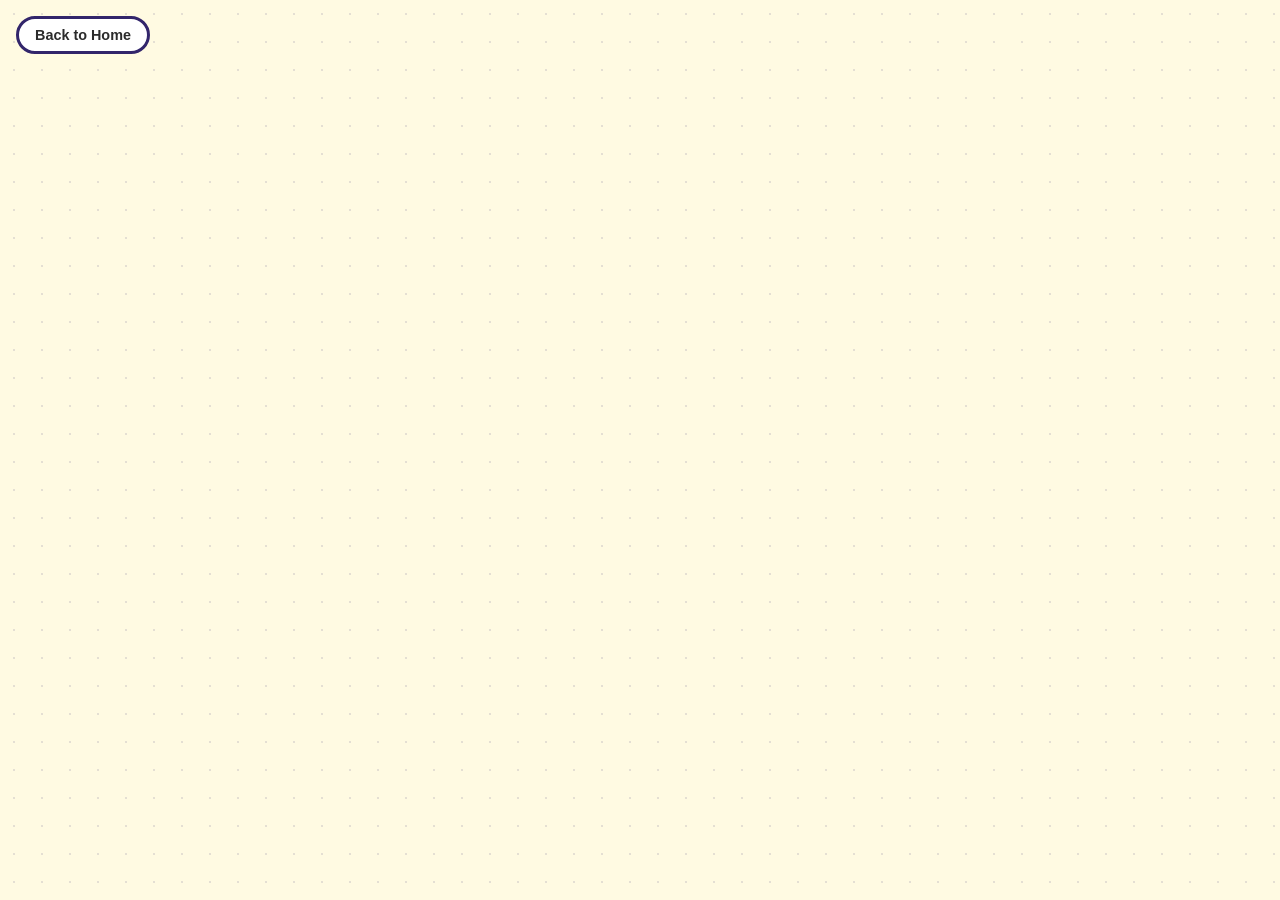
==== aboutus.html @ 91bc9e38 "Add files via upload" ====
<!DOCTYPE html>
<html lang="en">
<head>
    <meta charset="UTF-8">
    <meta name="viewport" content="width=device-width, initial-scale=1.0">
    <title>About Us</title>
    <link rel="stylesheet" href="style.css">
    <style>
        .link-button {
            display: inline-block;
            font-family: 'Outfit', sans-serif;
            font-size: 0.9rem;
            background-color: #ffffff;
            color: #2b2b2b;
            border: 3px solid #32256b;
            border-radius: 5rem;
            padding: 0.5rem 1rem;
            font-weight: 600;
            text-decoration: none;
            cursor: pointer;
        }
        .link-button:hover {
            background-color: #32256b;
            color: #ffffff;
        }
    </style>
</head>
<body>
    <div class="geo-field" aria-hidden="true">
        <div class="geo geo-triangle geo-float" style="top: 4rem; left: 4rem; --r: -12deg; transform: rotate(-12deg);"></div>
        <div class="geo geo-circle-outline geo-float" style="width: 60px; height: 60px; top: 9rem; left: 2.5rem; animation-delay: .8s;"></div>
        <div class="geo geo-circle-fill geo-float" style="width: 18px; height: 18px; top: 3.5rem; left: 46%; animation-delay: 1.4s;"></div>
        <div class="geo geo-plus geo-float" style="top: 15rem; left: 6rem; animation-delay: .3s;"></div>
        <div class="geo geo-square geo-spin" style="width: 34px; height: 34px; top: 7rem; right: 22rem;"></div>
        <div class="geo geo-triangle geo-float" style="top: 22rem; right: 26rem; transform: rotate(150deg); animation-delay: 1.1s;"></div>
        <div class="geo geo-circle-fill geo-float" style="width: 30px; height: 30px; background-color: #ff8552; top: 26rem; left: 8rem; animation-delay: .6s;"></div>
        <div class="geo geo-dash" style="width: 90px; top: 20rem; left: 12rem; transform: rotate(-6deg);"></div>
        <div class="geo geo-plus geo-float" style="top: 26.5rem; left: 40%; animation-delay: 1.6s;"></div>
        <div class="geo geo-circle-outline geo-float" style="width: 26px; height: 26px; top: 5rem; left: 60%; animation-delay: 1.9s;"></div>
    </div>
    <a class="link-button" href="index.html" style="position: relative; top: 1rem; left: 1rem;">Back to Home</a>
</body>
</html>
---- style.css ----
body {
            background-color: #fffae2;
            font-family: Arial, sans-serif;
            margin: 0;
            padding: 0;
            overflow-x: hidden;
            position: relative;
            background-image:
                radial-gradient(circle, rgba(50,37,107,0.13) 1.4px, transparent 1.4px);
            background-size: 28px 28px;
        }

        /* ---- Decorative geometry layer ---- */
        .geo-field {
            position: absolute;
            top: 0;
            left: 0;
            width: 100%;
            height: 100%;
            overflow: hidden;
            pointer-events: none;
            z-index: 0;
        }
        .geo {
            position: absolute;
            opacity: 0.9;
        }
        .geo-triangle {
            width: 0;
            height: 0;
            border-left: 22px solid transparent;
            border-right: 22px solid transparent;
            border-bottom: 38px solid #ff8552;
        }
        .geo-circle-outline {
            border-radius: 50%;
            border: 4px solid #32256b;
        }
        .geo-circle-fill {
            border-radius: 50%;
            background-color: #ffd23f;
        }
        .geo-square {
            border: 4px solid #ff8552;
            transform: rotate(18deg);
        }
        .geo-plus {
            position: absolute;
        }
        .geo-plus::before,
        .geo-plus::after {
            content: "";
            position: absolute;
            background-color: #32256b;
        }
        .geo-plus::before {
            width: 26px;
            height: 4px;
            top: 11px;
            left: 0;
        }
        .geo-plus::after {
            width: 4px;
            height: 26px;
            top: 0;
            left: 11px;
        }
        .geo-dash {
            border-bottom: 4px dashed #32256b;
        }

        @keyframes drift {
            0%, 100% { transform: translateY(0) rotate(var(--r, 0deg)); }
            50% { transform: translateY(-16px) rotate(var(--r, 0deg)); }
        }
        @keyframes spin-slow {
            from { transform: rotate(0deg); }
            to { transform: rotate(360deg); }
        }
        .geo-float { animation: drift 6s ease-in-out infinite; }
        .geo-spin { animation: spin-slow 18s linear infinite; }

        @media (prefers-reduced-motion: reduce) {
            .geo-float, .geo-spin { animation: none; }
        }
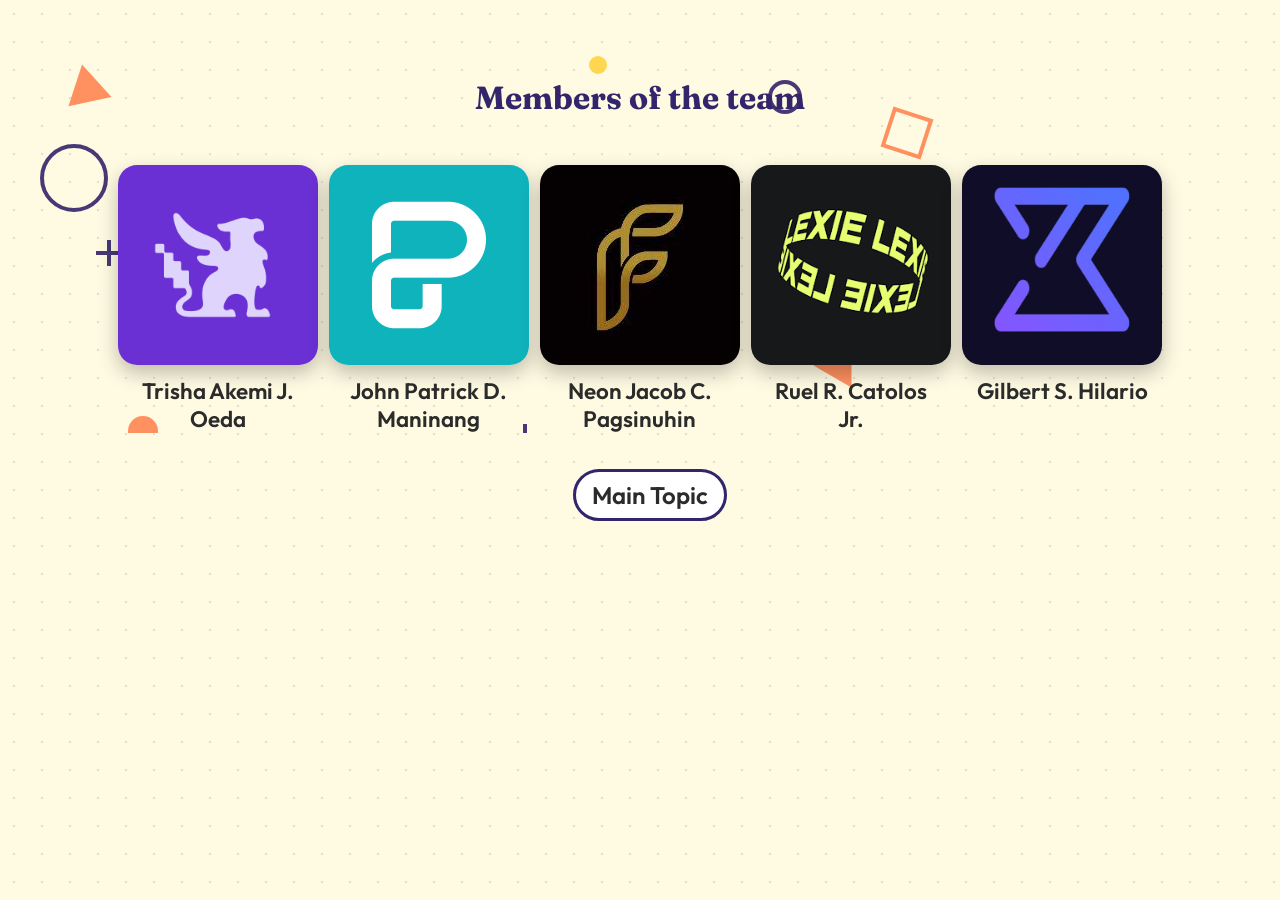
==== commit caf8a8aa: "Add files via upload" ====
--- a/aboutus.html
+++ b/aboutus.html
@@ -6,10 +6,15 @@
     <title>About Us</title>
     <link rel="stylesheet" href="style.css">
     <style>
+        @import url('https://fonts.googleapis.com/css2?family=Fraunces:ital,opsz,wght@0,9..144,400;0,9..144,700;0,9..144,900;1,9..144,600&display=swap');
+        @import url('https://fonts.googleapis.com/css2?family=Outfit:wght@300;400;500;600;700&display=swap');
+
         .link-button {
-            display: inline-block;
+            position: absolute;
+            top: 30rem;
+            left: 43.5%;
             font-family: 'Outfit', sans-serif;
-            font-size: 0.9rem;
+            font-size: 1.5rem;
             background-color: #ffffff;
             color: #2b2b2b;
             border: 3px solid #32256b;
@@ -18,14 +23,69 @@
             font-weight: 600;
             text-decoration: none;
             cursor: pointer;
+            position: relative;
+            z-index: 1;
         }
         .link-button:hover {
             background-color: #32256b;
             color: #ffffff;
         }
+
+        .page-title {
+            font-family: 'Fraunces', serif;
+            font-weight: 700;
+            font-size: 2rem;
+            color: #32256b;
+            margin: 0 0 1rem 0;
+            text-align: center;
+        }
+
+        .container {
+            position: relative;
+            z-index: 1;
+            width: 80%;
+            max-width: 1100px;
+            margin: 3rem auto 2rem auto;
+            display: flex;
+            flex-direction: column;
+            align-items: center;
+        }
+
+        .team-grid {
+            display: grid;
+            grid-template-columns: repeat(auto-fit, minmax(160px, 1fr));
+            gap: 2rem;
+            width: 100%;
+        }
+
+        .member-card {
+            display: flex;
+            flex-direction: column;
+            align-items: center;
+            gap: 0.75rem;
+            margin-top: 2rem;
+        }
+
+        .member-card img {
+            width: 200px;
+            height: 200px;
+            object-fit: cover;
+            border-radius: 1.2rem;
+            box-shadow: 0 8px 20px rgba(0, 0, 0, 0.25);
+        }
+
+        .member-name {
+            font-family: 'Outfit', sans-serif;
+            font-weight: 600;
+            font-size: 1.4rem;
+            color: #2b2b2b;
+            margin: 0;
+            text-align: center;
+        }
     </style>
 </head>
 <body>
+    <script src="loading-screen.js" defer></script>
     <div class="geo-field" aria-hidden="true">
         <div class="geo geo-triangle geo-float" style="top: 4rem; left: 4rem; --r: -12deg; transform: rotate(-12deg);"></div>
         <div class="geo geo-circle-outline geo-float" style="width: 60px; height: 60px; top: 9rem; left: 2.5rem; animation-delay: .8s;"></div>
@@ -38,6 +98,33 @@
         <div class="geo geo-plus geo-float" style="top: 26.5rem; left: 40%; animation-delay: 1.6s;"></div>
         <div class="geo geo-circle-outline geo-float" style="width: 26px; height: 26px; top: 5rem; left: 60%; animation-delay: 1.9s;"></div>
     </div>
-    <a class="link-button" href="index.html" style="position: relative; top: 1rem; left: 1rem;">Back to Home</a>
+
+
+    <a class="link-button" href="main.html" style="margin: 1rem;">Main Topic</a>
+    <div class="container">
+        <h2 class="page-title">Members of the team</h2>
+        <div class="team-grid">
+            <div class="member-card">
+                <img src="habitica.jpg" alt="Member 1 photo">
+                <p class="member-name">Trisha Akemi J. Oeda</p>
+            </div>
+            <div class="member-card">
+                <img src="piktochart.jpg" alt="Member 2 photo">
+                <p class="member-name">John Patrick D. Maninang</p>
+            </div>
+            <div class="member-card">
+                <img src="forks.jpg" alt="Member 3 photo">
+                <p class="member-name">Neon Jacob C. Pagsinuhin</p>
+            </div>
+            <div class="member-card">
+                <img src="lexielearn.jpg" alt="Member 4 photo">
+                <p class="member-name">Ruel R. Catolos Jr.</p>
+            </div>
+            <div class="member-card">
+                <img src="thetawave.jpg" alt="Member 5 photo">
+                <p class="member-name">Gilbert S. Hilario</p>
+            </div>
+        </div>
+    </div>
 </body>
 </html>
--- a/style.css
+++ b/style.css
@@ -1,6 +1,9 @@
-body {
+        @import url('https://fonts.googleapis.com/css2?family=Fraunces:ital,opsz,wght@0,9..144,400;0,9..144,700;0,9..144,900;1,9..144,600&display=swap');
+        @import url('https://fonts.googleapis.com/css2?family=Outfit:wght@300;400;500;600;700&display=swap');
+
+        body {
             background-color: #fffae2;
-            font-family: Arial, sans-serif;
+            font-family: 'Outfit', sans-serif;
             margin: 0;
             padding: 0;
             overflow-x: hidden;
